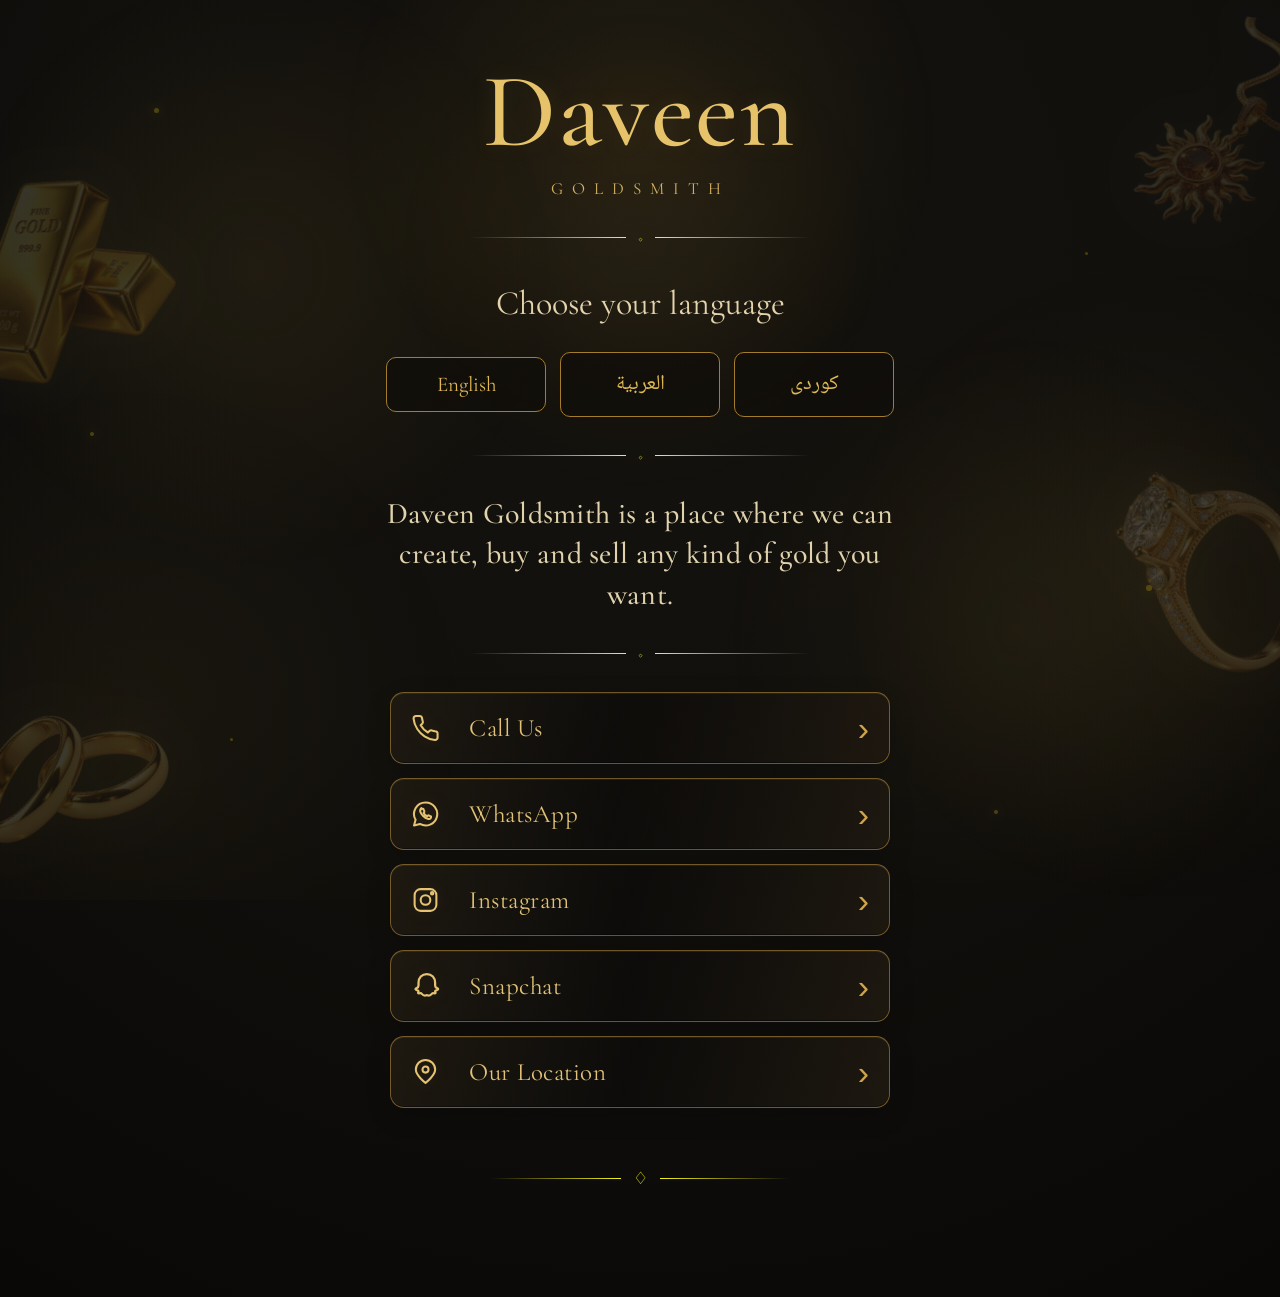
==== index.html @ cd9cb8d1 "Add files via upload" ====
<!DOCTYPE html>
<html lang="en">

<head>
    <meta charset="UTF-8">
    <meta name="viewport" content="width=device-width, initial-scale=1.0">

    <title>Daveen | داڤین</title>

    <!-- Elegant fonts -->
    <link rel="preconnect" href="https://fonts.googleapis.com">
    <link rel="preconnect" href="https://fonts.gstatic.com" crossorigin>

    <link
        href="https://fonts.googleapis.com/css2?family=Cormorant+Garamond:wght@400;500;600;700&family=Noto+Naskh+Arabic:wght@400;500;600;700&display=swap"
        rel="stylesheet">

    <link rel="stylesheet" href="style.css">
</head>

<body>

        <!-- Decorative jewelry -->
    <div class="jewelry-background">

    <img src="assets/gold-bar.png"
         class="jewelry gold-bar"
         alt="">

    <img src="assets/necklace.png"
         class="jewelry necklace"
         alt="">

   <img src="assets/diamond-ring.png"
     class="jewelry diamond-ring"
     alt="">

<img src="assets/gold-ring.png"
     class="jewelry gold-ring"
     alt="">
</div>
    <!-- Decorative background -->
    <div class="background-effects">
        <div class="gold-particle particle-1"></div>
        <div class="gold-particle particle-2"></div>
        <div class="gold-particle particle-3"></div>
        <div class="gold-particle particle-4"></div>
        <div class="gold-particle particle-5"></div>
        <div class="gold-particle particle-6"></div>
    </div>


    <!-- MAIN WEBSITE -->

    <main class="page">

        <!-- BRAND -->
        <header class="brand">

            <h1>Daveen</h1>

            <div class="brand-subtitle">
                GOLDSMITH
            </div>

            <div class="ornament">
                <span></span>
                <b>◇</b>
                <span></span>
            </div>

        </header>


        <!-- LANGUAGE SECTION -->

        <section class="language-section">

            <p id="language-title">
                Choose your language
            </p>

            <div class="language-buttons">

                <button onclick="selectLanguage('english')">
                    English
                </button>

                <button onclick="selectLanguage('arabic')">
                    العربية
                </button>

                <button onclick="selectLanguage('kurdish')">
                    کوردی
                </button>

            </div>

        </section>


        <!-- DESCRIPTION -->

        <section class="description-section">

            <div class="ornament">
                <span></span>
                <b>◇</b>
                <span></span>
            </div>

            <p id="description">
                Daveen Goldsmith is a place where we can create,
                buy and sell any kind of gold you want.
            </p>

            <div class="ornament">
                <span></span>
                <b>◇</b>
                <span></span>
            </div>

        </section>


        <!-- CONTACT BUTTONS -->

  <section class="contact-section">

    <!-- Phone -->
    <a href="tel:07504710726" class="contact-button">
        <span class="contact-icon">
            <svg viewBox="0 0 24 24" aria-hidden="true">
                <path d="M22 16.92v3a2 2 0 0 1-2.18 2
                19.79 19.79 0 0 1-8.63-3.07
                19.5 19.5 0 0 1-6-6
                19.79 19.79 0 0 1-3.07-8.67
                A2 2 0 0 1 4.11 2h3
                a2 2 0 0 1 2 1.72
                c.12.9.33 1.78.62 2.63
                a2 2 0 0 1-.45 2.11L8 9.73
                a16 16 0 0 0 6 6l1.27-1.27
                a2 2 0 0 1 2.11-.45
                c.85.29 1.73.5 2.63.62
                A2 2 0 0 1 22 16.92z">
                </path>
            </svg>
        </span>

        <span id="call-text">Call Us</span>

        <span class="arrow">›</span>
    </a>


    <!-- WhatsApp -->
    <a href="https://wa.me/9647504710726" class="contact-button">
       <span class="contact-icon">
    <svg viewBox="0 0 24 24" aria-hidden="true">
        <path d="M12 2.5a9.5 9.5 0 0 0-8.2 14.3L2.5 21.5l4.9-1.3A9.5 9.5 0 1 0 12 2.5z"></path>
        <path d="M8.7 8.1c.2-.4.4-.4.7-.4h.5c.2 0 .4.1.5.4l.7 1.7c.1.2.1.4-.1.6l-.6.7c.7 1.2 1.7 2.2 3 2.8l.7-.7c.2-.2.4-.2.6-.1l1.6.8c.3.1.4.3.3.6-.1.6-.5 1.3-1 1.5-.5.2-1.1.2-1.8 0-2.5-.7-5.4-3.5-6.1-5.9-.2-.7-.2-1.3.1-1.9.2-.3.6-.8.9-1z"></path>
    </svg>
</span>

        <span id="whatsapp-text">WhatsApp</span>

        <span class="arrow">›</span>
    </a>


    <!-- Instagram -->
    <a href="https://www.instagram.com/davin_goldsmith?stkn=YWQ3OHdsZDd4YTc1" class="contact-button">
        <span class="contact-icon">
            <svg viewBox="0 0 24 24" aria-hidden="true">
                <rect x="3" y="3" width="18" height="18"
                      rx="5"></rect>

                <circle cx="12" cy="12" r="4"></circle>

                <circle cx="17.5" cy="6.5" r="1"></circle>
            </svg>
        </span>

        <span id="instagram-text">Instagram</span>

        <span class="arrow">›</span>
    </a>


  <!-- Snapchat -->
<a href="https://www.snapchat.com/add/zyrnkrydfyn?share_id=tHa1WuVXoAw&locale=ar-EG" class="contact-button">

    <span class="contact-icon">

        <svg viewBox="0 0 22 23" aria-hidden="true">

            <path d="M12 2.5
                C8.2 2.5 5.7 5.3 5.7 9
                V11.1
                C5.7 12.1 5.2 12.7 4.2 13.1
                C3.6 13.3 3.3 13.7 3.5 14.1
                C3.7 14.6 4.5 14.8 5.3 15
                C5.6 15.1 5.7 15.3 5.7 15.6
                C5.7 16.1 5.3 16.5 5.4 16.8
                C5.6 17.2 6.3 17.1 6.8 17
                C7.4 16.9 7.8 17 8.2 17.5
                C9 18.5 10 18.9 11.1 18.7
                C11.5 18.6 11.8 18.4 12 18.4
                C12.2 18.4 12.5 18.6 12.9 18.7
                C14 18.9 15 18.5 15.8 17.5
                C16.2 17 16.6 16.9 17.2 17
                C17.7 17.1 18.4 17.2 18.6 16.8
                C18.7 16.5 18.3 16.1 18.3 15.6
                C18.3 15.3 18.4 15.1 18.7 15
                C19.5 14.8 20.3 14.6 20.5 14.1
                C20.7 13.7 20.4 13.3 19.8 13.1
                C18.8 12.7 18.3 12.1 18.3 11.1
                V9
                C18.3 5.3 15.8 2.5 12 2.5 Z">
            </path>

        </svg>

    </span>

    <span id="snapchat-text">Snapchat</span>

    <span class="arrow">›</span>

</a>


    <!-- Location -->
    <a href="https://maps.app.goo.gl/ePnKYntM931Wm1ns6?g_st=atm" class="contact-button">
        <span class="contact-icon">
            <svg viewBox="0 0 24 24" aria-hidden="true">
                <path d="M20 10c0 5-8 11-8 11S4 15 4 10
                a8 8 0 1 1 16 0z">
                </path>

                <circle cx="12" cy="10" r="2.5"></circle>
            </svg>
        </span>

        <span id="location-text">Our Location</span>

        <span class="arrow">›</span>
    </a>

</section>


        <!-- BOTTOM ORNAMENT -->

        <footer>

            <div class="ornament bottom-ornament">
                <span></span>
                <b>♢</b>
                <span></span>
            </div>

        </footer>

    </main>


    <script src="script.js"></script>

</body>

</html>
---- style.css ----
/* =========================================
   BASIC RESET
========================================= */

* {
    box-sizing: border-box;
    margin: 0;
    padding: 0;
}


html {
    scroll-behavior: smooth;
}


body {
    min-height: 100vh;

    background:
        radial-gradient(
            circle at 50% 20%,
            #14120e 0%,
            #11100d 45%,
            #090807 100%
        );

    color: #e4c16a;

    font-family:
        "Cormorant Garamond",
        serif;

    overflow-x: hidden;
}


/* =========================================
   MAIN PAGE
========================================= */

.page {
    position: relative;

    width: min(110%, 650px);

    min-height: 100vh;

    margin: auto;

    padding:
        65px 30px
        50px;

    text-align: center;

    z-index: 2;
}


/* =========================================
   BACKGROUND
========================================= */

.background-effects {
    position: fixed;

    inset: 0;

    pointer-events: none;

    overflow: hidden;

    z-index: 0;
}


.background-effects::before {
    content: "";

    position: absolute;

    inset: 0;

    background:
        radial-gradient(
            circle at 20% 30%,
            rgba(212, 165, 60, 0.08),
            transparent 25%
        ),
        radial-gradient(
            circle at 80% 70%,
            rgba(212, 165, 60, 0.06),
            transparent 25%
        );
}


/* =========================================
   GOLD PARTICLES
========================================= */

.gold-particle {
    position: absolute;

    width: 5px;
    height: 5px;

    background: #edd01a;

    border-radius: 50%;

    opacity: 0.25;

    box-shadow:
        0 0 12px rgba(242, 228, 38, 0.8);
}


.particle-1 {
    top: 12%;
    left: 12%;
}


.particle-2 {
    top: 28%;
    right: 15%;
    width: 3px;
    height: 3px;
}


.particle-3 {
    top: 48%;
    left: 7%;
    width: 4px;
    height: 4px;
}


.particle-4 {
    top: 65%;
    right: 10%;
    width: 6px;
    height: 6px;
}


.particle-5 {
    top: 82%;
    left: 18%;
    width: 3px;
    height: 3px;
}


.particle-6 {
    top: 90%;
    right: 22%;
    width: 4px;
    height: 4px;
}


/* =========================================
   BRAND
========================================= */

.brand {
    margin-bottom: 35px;
}


.brand h1 {
    font-size: clamp(60px, 13vw, 105px);

    font-weight: 500;

    letter-spacing: 2px;

    line-height: 0.9;

    color: #e6c36b;

    text-shadow:
        0 0 25px rgba(218, 176, 75, 0.12);
}


.brand-subtitle {
    margin-top: 18px;

    font-size: 17px;

    letter-spacing: 9px;

    color: #d4b25f;
}


/* =========================================
   ORNAMENTS
========================================= */

.ornament {
    display: flex;

    align-items: center;

    justify-content: center;

    gap: 12px;

    margin: 28px auto;

    max-width: 340px;
}


.ornament span {
    height: 1px;

    flex: 1;

    background:
        linear-gradient(
            to right,
            transparent,
            #f5f51b
        );
}


.ornament span:last-child {
    background:
        linear-gradient(
            to left,
            transparent,
            #f5f51b
        );
}


.ornament b {
    font-size: 17px;

    font-weight: 400;

    color: #f5f51b;
}


/* =========================================
   LANGUAGE
========================================= */

.language-section {
    margin-top: 20px;
}


#language-title {
    font-size: clamp(26px, 5vw, 34px);

    color: #e4d4ad;

    margin-bottom: 28px;
}


.language-buttons {
    display: flex;

    flex-direction: row;

    justify-content: center;

    align-items: center;

    gap: 14px;

    flex-wrap: wrap;

    direction: ltr;
}

.language-buttons button {
    width: 160px;
    min-width: 160px;

    padding: 14px 25px;

    border: 1px solid #a47c2e;

    border-radius: 10px;

    background:
        rgba(16, 14, 11, 0.7);

    color: #dfb955;

    font-family:
        "Cormorant Garamond",
        "Noto Naskh Arabic",
        serif;

    font-size: 21px;

    cursor: pointer;

    transition:
        transform 0.25s ease,
        background 0.25s ease,
        box-shadow 0.25s ease;
}


.language-buttons button:hover {
    transform: translateY(-3px);

    background: rgba(57, 43, 21, 0.45);

    box-shadow:
        0 5px 25px rgba(193, 147, 54, 0.12);
}


/* =========================================
   DESCRIPTION
========================================= */

.description-section {
    margin-top: 25px;
}


#description {
    max-width: 520px;

    margin: 0 auto;

    font-size: clamp(22px, 4.5vw, 30px);

    line-height: 1.35;

    font-weight: 500;

    color: #e0d2ad;

    letter-spacing: 0.3px;
}


/* =========================================
   CONTACT BUTTONS — LUXURY
========================================= */

.contact-section {
    display: flex;
    flex-direction: column;
    gap: 14px;
    width: 100%;
    max-width: 500px;
    margin: 28px auto 0;
}


.contact-button {
    position: relative;
    display: grid;
    grid-template-columns: 58px 1fr 30px;
    align-items: center;
    min-height: 72px;
    padding: 0 20px;
    overflow: hidden;

    border: 1px solid rgba(190, 148, 67, 0.55);
    border-radius: 14px;

    background:
        linear-gradient(105deg,
            rgba(31, 26, 18, 0.92),
            rgba(13, 12, 10, 0.88) 48%,
            rgba(31, 25, 16, 0.90));

    color: #dfbd69;
    text-decoration: none;

    box-shadow:
        inset 0 1px 0 rgba(255, 226, 153, 0.08),
        inset 0 -1px 0 rgba(0, 0, 0, 0.35),
        0 8px 24px rgba(0, 0, 0, 0.18);

    transition:
        transform 0.35s cubic-bezier(0.22, 1, 0.36, 1),
        border-color 0.35s ease,
        background 0.35s ease,
        box-shadow 0.35s ease;
}


/* Soft moving highlight across the glass-like surface */
.contact-button::before {
    content: "";
    position: absolute;
    top: 0;
    bottom: 0;
    left: -45%;
    width: 32%;

    background: linear-gradient(
        90deg,
        transparent,
        rgba(255, 225, 153, 0.08),
        transparent
    );

    transform: skewX(-18deg);
    transition: left 0.65s ease;
    pointer-events: none;
}


.contact-button:hover {
    transform: translateY(-3px);

    border-color: rgba(225, 183, 92, 0.85);

    background:
        linear-gradient(105deg,
            rgba(45, 36, 22, 0.94),
            rgba(20, 17, 13, 0.92) 48%,
            rgba(45, 35, 21, 0.92));

    box-shadow:
        inset 0 1px 0 rgba(255, 231, 171, 0.12),
        0 12px 32px rgba(0, 0, 0, 0.30),
        0 0 24px rgba(205, 160, 70, 0.10);
}


.contact-button:hover::before {
    left: 120%;
}


.contact-button:active {
    transform: translateY(-1px) scale(0.992);
}


.contact-icon {
    position: relative;
    z-index: 1;
    display: flex;
    align-items: center;
    justify-content: flex-start;
    color: #e5c372;
    text-align: left;

    filter: drop-shadow(0 0 8px rgba(216, 172, 79, 0.10));
}


.contact-icon svg {
    width: 29px;
    height: 29px;
}


.contact-button span:nth-child(2) {
    position: relative;
    z-index: 1;
    text-align: left;
    font-size: 25px;
    letter-spacing: 0.5px;
    color: #e1c276;
    transition: color 0.3s ease;
}


.contact-button:hover span:nth-child(2) {
    color: #f0d38b;
}


.arrow {
    position: relative;
    z-index: 1;
    font-family: Arial, sans-serif;
    font-size: 34px;
    font-weight: 200;
    line-height: 1;
    text-align: right;
    color: #cda451;
    transition:
        transform 0.35s ease,
        color 0.35s ease;
}


.contact-button:hover .arrow {
    transform: translateX(4px);
    color: #edcb7b;
}


/* Keep the icon/text alignment elegant in RTL languages. */
[dir="rtl"] .contact-icon {
    justify-content: flex-end;
    text-align: right;
}


[dir="rtl"] .contact-button span:nth-child(2) {
    text-align: right;
}


[dir="rtl"] .arrow {
    text-align: left;
}


@media (max-width: 600px) {
    .contact-button {
        min-height: 66px;
        grid-template-columns: 52px 1fr 28px;
        padding: 0 17px;
        border-radius: 13px;
    }

    .contact-button span:nth-child(2) {
        font-size: 22px;
    }

    .contact-icon svg {
        width: 28px;
        height: 28px;
    }
}


@media (prefers-reduced-motion: reduce) {
    .contact-button,
    .contact-button::before,
    .contact-button span:nth-child(2),
    .arrow {
        transition: none;
    }
}


/* =========================================
   FOOTER
========================================= */

footer {
    padding-top: 15px;

    padding-bottom: 30px;
}


.bottom-ornament {
    margin-top: 45px;

    max-width: 300px;
}


/* =========================================
   ARABIC / KURDISH SUPPORT
========================================= */

[dir="rtl"] {
    font-family:
        "Noto Naskh Arabic",
        serif;
}


[dir="rtl"] .contact-button span:nth-child(2) {
    text-align: right;
}


[dir="rtl"] .contact-icon {
    text-align: right;
}


[dir="rtl"] .arrow {
    text-align: left;
}


/* =========================================
   PHONE
========================================= */

@media (max-width: 600px) {

    .page {
        padding:
            45px 20px
            35px;
    }


    .brand h1 {
        font-size: 65px;
    }


    .brand-subtitle {
        font-size: 14px;

        letter-spacing: 7px;
    }


    .language-buttons {
        flex-direction: column;

        align-items: center;
    }


    .language-buttons button {
        width: min(100%, 330px);
    }


    #description {
        font-size: 23px;
    }


    .contact-button {
        min-height: 64px;
    }


    .contact-button span:nth-child(2) {
        font-size: 22px;
    }

}
/* =========================================
   LUXURY BACKGROUND
========================================= */

body::before {
    content: "";

    position: fixed;
    inset: 0;

    pointer-events: none;

    background:
        radial-gradient(
            circle at 50% 15%,
            rgba(190, 145, 55, 0.10),
            transparent 30%
        ),
        radial-gradient(
            circle at 10% 80%,
            rgba(190, 145, 55, 0.06),
            transparent 25%
        ),
        radial-gradient(
            circle at 90% 65%,
            rgba(190, 145, 55, 0.06),
            transparent 25%
        );

    z-index: 0;
}


/* Very subtle gold glow around the page */

.page::before {
    content: "";

    position: absolute;

    top: 0;
    left: 50%;

    width: 500px;
    height: 500px;

    transform: translateX(-50%);

    background:
        radial-gradient(
            circle,
            rgba(210, 165, 65, 0.045),
            transparent 70%
        );

    pointer-events: none;

    z-index: -1;
} 
/* =========================================
   FLOATING JEWELRY BACKGROUND
========================================= */

.jewelry-background {
    position: fixed;
    inset: 0;

    overflow: hidden;
    pointer-events: none;

    z-index: 1;
}

.jewelry {
    position: absolute;
    display: block;

    pointer-events: none;
    user-select: none;

    /* Subtle enough that the text always stays readable */
    opacity: 0.16;

    filter:
        drop-shadow(0 0 18px rgba(210, 165, 65, 0.16))
        drop-shadow(0 14px 28px rgba(0, 0, 0, 0.35));

    will-change: transform;

    /* A very gentle, premium floating motion */
    transform-origin: center center;
}


/* =========================================
   GOLD BAR
========================================= */

.gold-bar {
    width: 300px;

    left: -105px;
    top: 20%;

    opacity: 0.15;

    transform: rotate(-18deg);
    animation: floatGoldBar 12s cubic-bezier(0.45, 0.05, 0.55, 0.95) infinite;
}


/* =========================================
   NECKLACE
========================================= */

.necklace {
    width: 330px;

    right: -135px;
    top: 2%;

    opacity: 0.14;

    transform: rotate(8deg);
    animation: floatNecklace 15s cubic-bezier(0.45, 0.05, 0.55, 0.95) infinite;
}


/* =========================================
   DIAMOND RING
========================================= */

.diamond-ring {
    width: 200px;

    right: -35px;
    bottom: 20%;

    opacity: 0.17;

    transform: rotate(-12deg);
    animation: floatDiamondRing 11s cubic-bezier(0.45, 0.05, 0.55, 0.95) infinite;
}


/* =========================================
   GOLD RING
========================================= */

.gold-ring {
    width: 240px;

    left: -55px;
    bottom: 5%;

    opacity: 0.16;

    transform: rotate(-18deg);
    animation: floatGoldRing 14s cubic-bezier(0.45, 0.05, 0.55, 0.95) infinite;
}


/* =========================================
   FLOATING ANIMATIONS
========================================= */

@keyframes floatGoldBar {
    0%, 100% {
        transform: translate3d(0, 0, 0) rotate(-18deg);
    }

    50% {
        transform: translate3d(10px, -16px, 0) rotate(-15deg);
    }
}


@keyframes floatNecklace {
    0%, 100% {
        transform: translate3d(0, 0, 0) rotate(8deg);
    }

    50% {
        transform: translate3d(-12px, 14px, 0) rotate(11deg);
    }
}


@keyframes floatDiamondRing {
    0%, 100% {
        transform: translate3d(0, 0, 0) rotate(-12deg);
    }

    50% {
        transform: translate3d(-10px, -14px, 0) rotate(-7deg);
    }
}


@keyframes floatGoldRing {
    0%, 100% {
        transform: translate3d(0, 0, 0) rotate(-18deg);
    }

    50% {
        transform: translate3d(12px, -12px, 0) rotate(-13deg);
    }
}


/* Keep the luxury effect comfortable for users who disable motion. */
@media (prefers-reduced-motion: reduce) {
    .jewelry {
        animation: none;
    }
}

/* =========================================
   CONTACT ICONS
========================================= */

.contact-icon svg {
    width: 29px;
    height: 50px;

    fill: none;

    stroke: currentColor;

    stroke-width: 1.7;

    stroke-linecap: round;
    stroke-linejoin: round;
}

.contact-icon svg path {
    fill: none;
}

.contact-icon svg circle,
.contact-icon svg rect {
    fill: none;
}
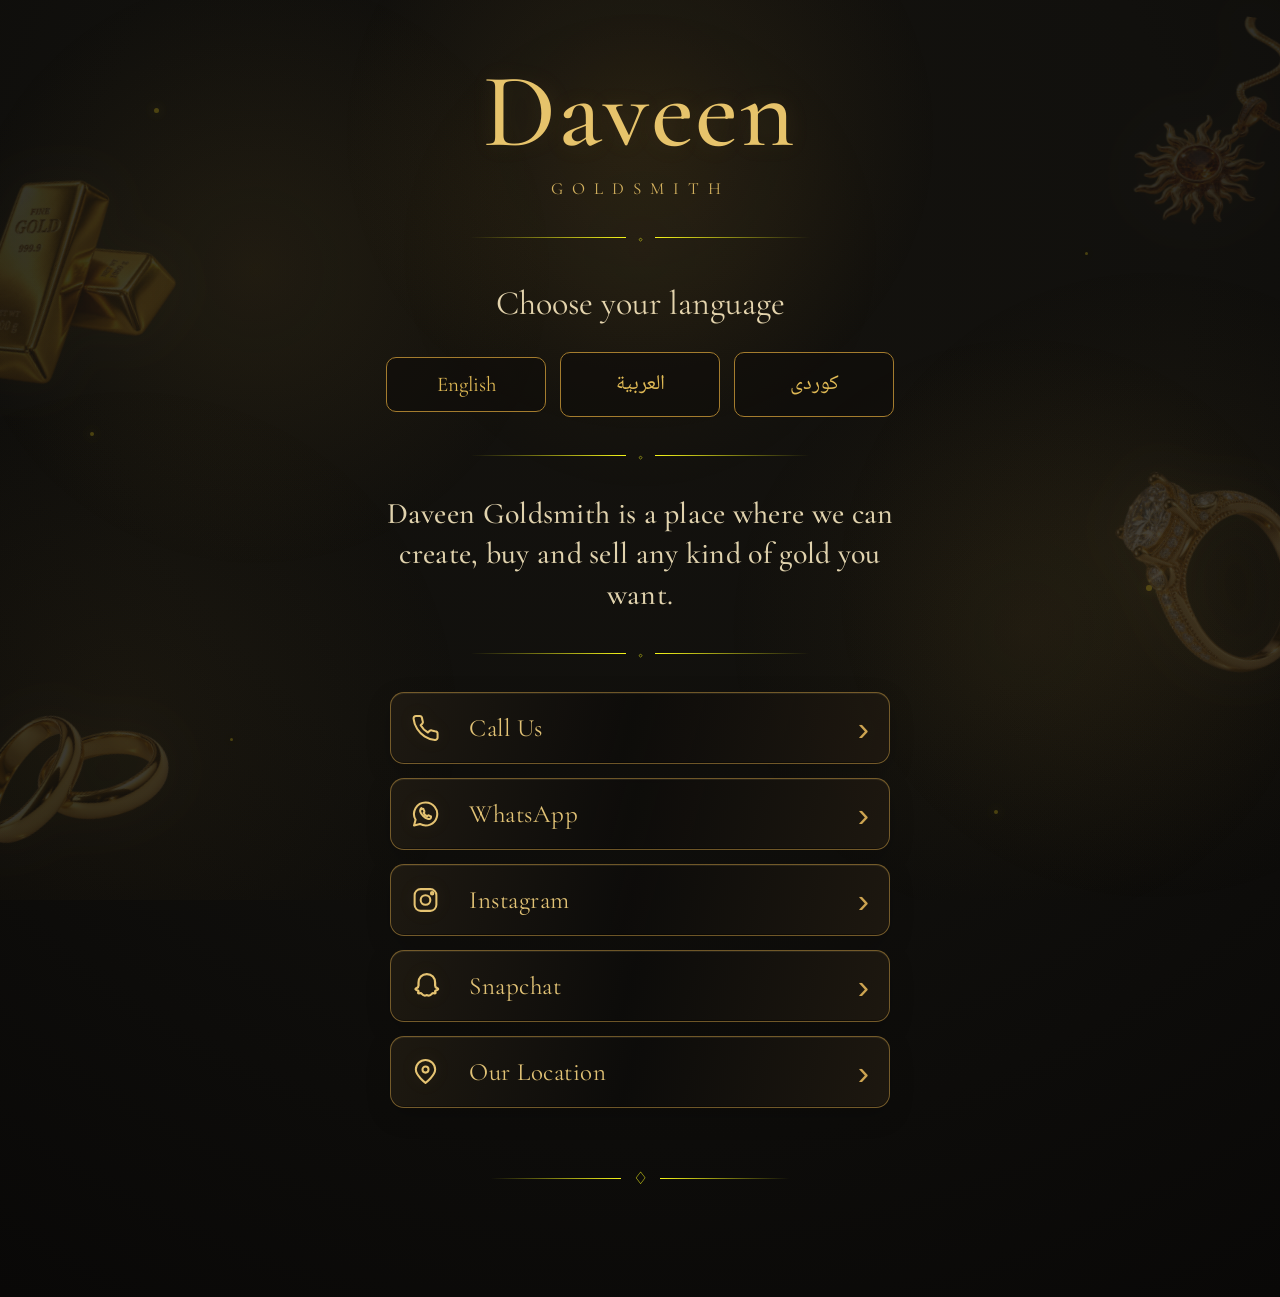
==== commit cbc76887: "Update index.html" ====
--- a/index.html
+++ b/index.html
@@ -169,7 +169,7 @@
 
 
     <!-- Instagram -->
-    <a href="https://www.instagram.com/davin_goldsmith?stkn=YWQ3OHdsZDd4YTc1" class="contact-button">
+    <a href="https://www.instagram.com/daveen_goldsmith?stkn=YWQ3OHdsZDd4YTc1" class="contact-button">
         <span class="contact-icon">
             <svg viewBox="0 0 24 24" aria-hidden="true">
                 <rect x="3" y="3" width="18" height="18"
@@ -269,4 +269,4 @@
 
 </body>
 
-</html>+</html>
